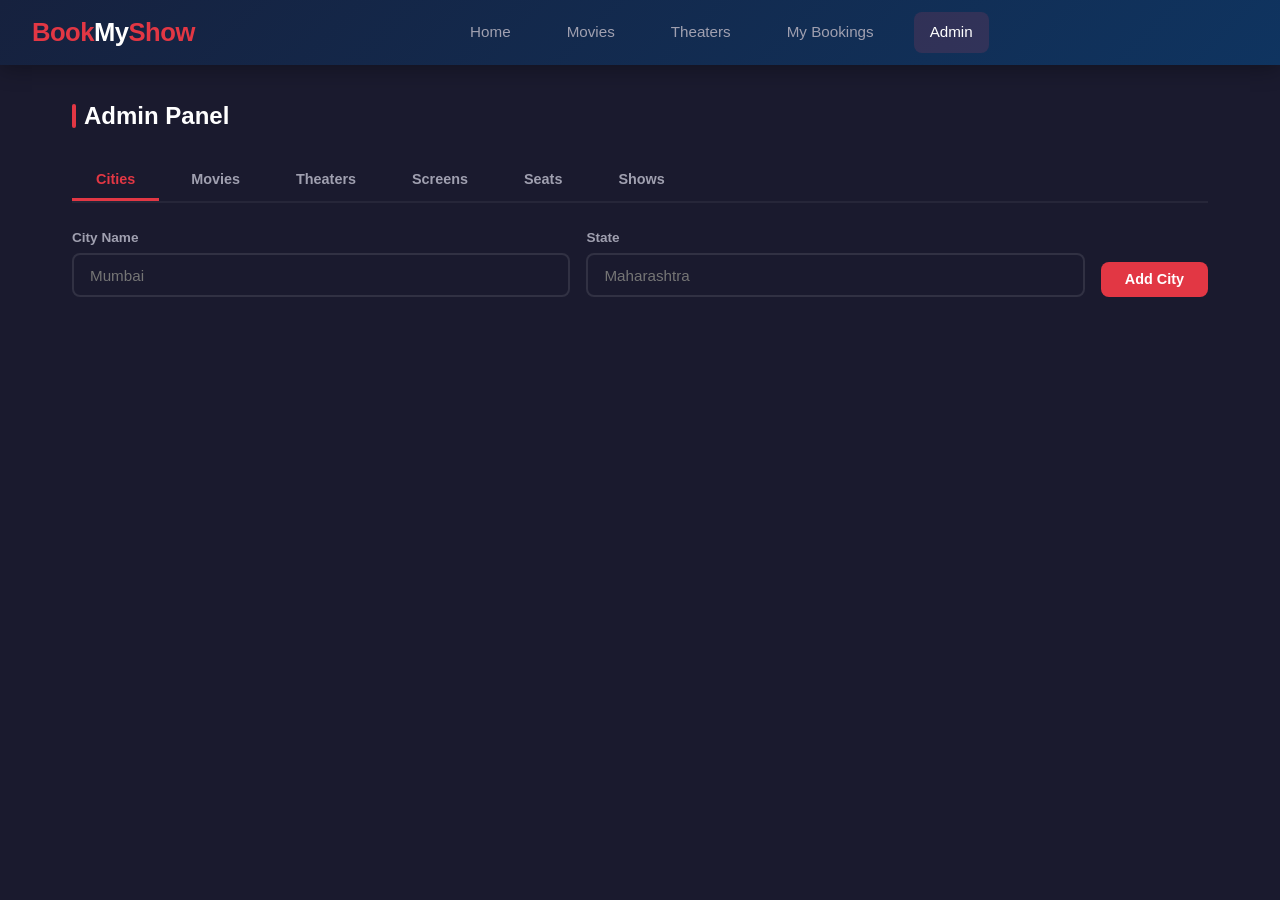
==== UI/pages/admin.html @ 98ce7c03 "Initial commit for BookMyShow backend" ====
<!DOCTYPE html>
<html lang="en">
<head>
    <meta charset="UTF-8">
    <meta name="viewport" content="width=device-width, initial-scale=1.0">
    <title>Admin - BookMyShow</title>
    <link rel="stylesheet" href="../css/style.css">
</head>
<body>

    <nav class="navbar">
        <a href="../index.html" class="logo">Book<span>My</span>Show</a>
        <div class="nav-links">
            <a href="../index.html">Home</a>
            <a href="movies.html">Movies</a>
            <a href="theaters.html">Theaters</a>
            <a href="bookings.html">My Bookings</a>
            <a href="admin.html" class="active">Admin</a>
        </div>
        <div class="nav-user" id="nav-user"></div>
    </nav>

    <div class="container">
        <h2 class="section-title">Admin Panel</h2>

        <!-- TABS -->
        <div class="tabs">
            <button class="tab active" onclick="switchTab('cities', this)">Cities</button>
            <button class="tab" onclick="switchTab('movies', this)">Movies</button>
            <button class="tab" onclick="switchTab('theaters', this)">Theaters</button>
            <button class="tab" onclick="switchTab('screens', this)">Screens</button>
            <button class="tab" onclick="switchTab('seats', this)">Seats</button>
            <button class="tab" onclick="switchTab('shows', this)">Shows</button>
        </div>

        <!-- ===== CITIES TAB ===== -->
        <div id="tab-cities" class="tab-content">
            <div style="display:flex; gap:1rem; margin-bottom:1.5rem; flex-wrap:wrap; align-items:flex-end;">
                <div class="form-group" style="flex:1;min-width:150px;margin:0;">
                    <label>City Name</label>
                    <input type="text" id="city-name" placeholder="Mumbai">
                </div>
                <div class="form-group" style="flex:1;min-width:150px;margin:0;">
                    <label>State</label>
                    <input type="text" id="city-state" placeholder="Maharashtra">
                </div>
                <button class="btn btn-primary" onclick="addCity()">Add City</button>
            </div>
            <div id="cities-table"></div>
        </div>

        <!-- ===== MOVIES TAB ===== -->
        <div id="tab-movies" class="tab-content" style="display:none;">
            <div style="display:flex; gap:1rem; margin-bottom:1.5rem; flex-wrap:wrap; align-items:flex-end;">
                <div class="form-group" style="flex:1;min-width:150px;margin:0;">
                    <label>Title</label>
                    <input type="text" id="movie-title" placeholder="Movie title">
                </div>
                <div class="form-group" style="flex:1;min-width:150px;margin:0;">
                    <label>Genre</label>
                    <input type="text" id="movie-genre" placeholder="Action">
                </div>
                <div class="form-group" style="flex:1;min-width:100px;margin:0;">
                    <label>Language</label>
                    <input type="text" id="movie-language" placeholder="Hindi">
                </div>
                <div class="form-group" style="flex:1;min-width:80px;margin:0;">
                    <label>Duration (min)</label>
                    <input type="number" id="movie-duration" placeholder="150">
                </div>
                <div class="form-group" style="flex:1;min-width:80px;margin:0;">
                    <label>Rating</label>
                    <input type="number" step="0.1" id="movie-rating" placeholder="8.5">
                </div>
                <div class="form-group" style="flex:1;min-width:120px;margin:0;">
                    <label>Release Date</label>
                    <input type="date" id="movie-release">
                </div>
            </div>
            <div class="form-group" style="margin-bottom:1rem;">
                <label>Description</label>
                <input type="text" id="movie-desc" placeholder="Short description">
            </div>
            <button class="btn btn-primary" onclick="addMovie()" style="margin-bottom:1.5rem;">Add Movie</button>
            <div id="movies-table"></div>
        </div>

        <!-- ===== THEATERS TAB ===== -->
        <div id="tab-theaters" class="tab-content" style="display:none;">
            <div style="display:flex; gap:1rem; margin-bottom:1.5rem; flex-wrap:wrap; align-items:flex-end;">
                <div class="form-group" style="flex:1;min-width:150px;margin:0;">
                    <label>Theater Name</label>
                    <input type="text" id="theater-name" placeholder="PVR Cinemas">
                </div>
                <div class="form-group" style="flex:1;min-width:150px;margin:0;">
                    <label>Address</label>
                    <input type="text" id="theater-address" placeholder="Mall Road">
                </div>
                <div class="form-group" style="flex:1;min-width:120px;margin:0;">
                    <label>City</label>
                    <select id="theater-city"></select>
                </div>
                <button class="btn btn-primary" onclick="addTheater()">Add Theater</button>
            </div>
            <div id="theaters-table"></div>
        </div>

        <!-- ===== SCREENS TAB ===== -->
        <div id="tab-screens" class="tab-content" style="display:none;">
            <div style="display:flex; gap:1rem; margin-bottom:1.5rem; flex-wrap:wrap; align-items:flex-end;">
                <div class="form-group" style="flex:1;min-width:150px;margin:0;">
                    <label>Screen Name</label>
                    <input type="text" id="screen-name" placeholder="Screen 1">
                </div>
                <div class="form-group" style="flex:1;min-width:100px;margin:0;">
                    <label>Total Seats</label>
                    <input type="number" id="screen-seats" placeholder="100">
                </div>
                <div class="form-group" style="flex:1;min-width:150px;margin:0;">
                    <label>Theater</label>
                    <select id="screen-theater"></select>
                </div>
                <button class="btn btn-primary" onclick="addScreen()">Add Screen</button>
            </div>
            <div id="screens-table"></div>
        </div>

        <!-- ===== SEATS TAB ===== -->
        <div id="tab-seats" class="tab-content" style="display:none;">
            <div style="display:flex; gap:1rem; margin-bottom:1rem; flex-wrap:wrap; align-items:flex-end;">
                <div class="form-group" style="flex:1;min-width:120px;margin:0;">
                    <label>Screen</label>
                    <select id="seat-screen" onchange="loadSeatsForScreen()"></select>
                </div>
                <div class="form-group" style="flex:1;min-width:80px;margin:0;">
                    <label>Row (e.g. A)</label>
                    <input type="text" id="seat-row" placeholder="A" maxlength="2">
                </div>
                <div class="form-group" style="flex:1;min-width:60px;margin:0;">
                    <label>From Col</label>
                    <input type="number" id="seat-col-from" placeholder="1" min="1">
                </div>
                <div class="form-group" style="flex:1;min-width:60px;margin:0;">
                    <label>To Col</label>
                    <input type="number" id="seat-col-to" placeholder="10" min="1">
                </div>
                <div class="form-group" style="flex:1;min-width:100px;margin:0;">
                    <label>Type</label>
                    <select id="seat-type">
                        <option value="REGULAR">REGULAR</option>
                        <option value="PREMIUM">PREMIUM</option>
                        <option value="VIP">VIP</option>
                    </select>
                </div>
                <button class="btn btn-primary" onclick="addSeats()">Add Seats</button>
            </div>
            <p style="color:var(--text-muted);font-size:0.8rem;margin-bottom:1rem;">💡 This will create seats from col "From" to col "To" for the given row (e.g. A1, A2...A10)</p>
            <div id="seats-table"></div>
        </div>

        <!-- ===== SHOWS TAB ===== -->
        <div id="tab-shows" class="tab-content" style="display:none;">
            <div style="display:flex; gap:1rem; margin-bottom:1.5rem; flex-wrap:wrap; align-items:flex-end;">
                <div class="form-group" style="flex:1;min-width:150px;margin:0;">
                    <label>Movie</label>
                    <select id="show-movie"></select>
                </div>
                <div class="form-group" style="flex:1;min-width:150px;margin:0;">
                    <label>Screen</label>
                    <select id="show-screen"></select>
                </div>
                <div class="form-group" style="flex:1;min-width:120px;margin:0;">
                    <label>Date</label>
                    <input type="date" id="show-date">
                </div>
                <div class="form-group" style="flex:1;min-width:100px;margin:0;">
                    <label>Start Time</label>
                    <input type="time" id="show-start">
                </div>
                <div class="form-group" style="flex:1;min-width:100px;margin:0;">
                    <label>End Time</label>
                    <input type="time" id="show-end">
                </div>
                <div class="form-group" style="flex:1;min-width:80px;margin:0;">
                    <label>Ticket Price (₹)</label>
                    <input type="number" id="show-price" placeholder="250">
                </div>
                <button class="btn btn-primary" onclick="addShow()">Add Show</button>
            </div>
            <div id="shows-table"></div>
        </div>
    </div>

    <script src="../js/api.js"></script>
    <script src="../js/utils.js"></script>
    <script>
        // ===== TAB SWITCHING =====
        function switchTab(tab, el) {
            document.querySelectorAll('.tab-content').forEach(t => t.style.display = 'none');
            document.querySelectorAll('.tab').forEach(t => t.classList.remove('active'));
            document.getElementById('tab-' + tab).style.display = 'block';
            el.classList.add('active');
        }

        // ===== CITIES =====
        async function loadCities() {
            try {
                const cities = await CityAPI.getAll();
                // table
                let html = '<table class="data-table"><thead><tr><th>ID</th><th>Name</th><th>State</th></tr></thead><tbody>';
                cities.forEach(c => html += `<tr><td>${c.id}</td><td>${c.name}</td><td>${c.state || ''}</td></tr>`);
                html += '</tbody></table>';
                document.getElementById('cities-table').innerHTML = cities.length ? html : '<div class="empty-state"><p>No cities added yet</p></div>';

                // dropdowns
                const theaterCity = document.getElementById('theater-city');
                if (theaterCity) {
                    theaterCity.innerHTML = '<option value="">Select City</option>' + cities.map(c => `<option value="${c.id}">${c.name}</option>`).join('');
                }
            } catch (e) { console.log('Error loading cities'); }
        }

        async function addCity() {
            const name = document.getElementById('city-name').value.trim();
            const state = document.getElementById('city-state').value.trim();
            if (!name) { showToast('Please enter city name', 'error'); return; }
            try {
                await CityAPI.add({ name, state });
                showToast('City added!', 'success');
                document.getElementById('city-name').value = '';
                document.getElementById('city-state').value = '';
                loadCities();
            } catch (e) { showToast(e.message, 'error'); }
        }

        // ===== MOVIES =====
        async function loadMovies() {
            try {
                const movies = await MovieAPI.getAll();
                let html = '<table class="data-table"><thead><tr><th>ID</th><th>Title</th><th>Genre</th><th>Language</th><th>Duration</th><th>Rating</th><th>Actions</th></tr></thead><tbody>';
                movies.forEach(m => html += `<tr>
                    <td>${m.id}</td><td>${m.title}</td><td>${m.genre || ''}</td>
                    <td>${m.language || ''}</td><td>${m.durationMinutes || ''} min</td>
                    <td>${m.rating || ''}</td>
                    <td><button class="btn btn-sm btn-danger" onclick="deleteMovie(${m.id})">Delete</button></td>
                </tr>`);
                html += '</tbody></table>';
                document.getElementById('movies-table').innerHTML = movies.length ? html : '<div class="empty-state"><p>No movies added yet</p></div>';

                // dropdown for shows
                const showMovie = document.getElementById('show-movie');
                if (showMovie) {
                    showMovie.innerHTML = '<option value="">Select Movie</option>' + movies.map(m => `<option value="${m.id}">${m.title}</option>`).join('');
                }
            } catch (e) { console.log('Error loading movies'); }
        }

        async function addMovie() {
            const data = {
                title: document.getElementById('movie-title').value.trim(),
                genre: document.getElementById('movie-genre').value.trim(),
                language: document.getElementById('movie-language').value.trim(),
                durationMinutes: parseInt(document.getElementById('movie-duration').value) || null,
                rating: parseFloat(document.getElementById('movie-rating').value) || null,
                releaseDate: document.getElementById('movie-release').value || null,
                description: document.getElementById('movie-desc').value.trim()
            };
            if (!data.title) { showToast('Please enter movie title', 'error'); return; }
            try {
                await MovieAPI.add(data);
                showToast('Movie added!', 'success');
                ['movie-title','movie-genre','movie-language','movie-duration','movie-rating','movie-release','movie-desc']
                    .forEach(id => document.getElementById(id).value = '');
                loadMovies();
            } catch (e) { showToast(e.message, 'error'); }
        }

        async function deleteMovie(id) {
            if (!confirm('Delete this movie?')) return;
            try {
                await MovieAPI.delete(id);
                showToast('Movie deleted', 'success');
                loadMovies();
            } catch (e) { showToast(e.message, 'error'); }
        }

        // ===== THEATERS =====
        async function loadTheaters() {
            try {
                const theaters = await TheaterAPI.getAll();
                let html = '<table class="data-table"><thead><tr><th>ID</th><th>Name</th><th>Address</th><th>City</th></tr></thead><tbody>';
                theaters.forEach(t => html += `<tr><td>${t.id}</td><td>${t.name}</td><td>${t.address || ''}</td><td>${t.city?.name || ''}</td></tr>`);
                html += '</tbody></table>';
                document.getElementById('theaters-table').innerHTML = theaters.length ? html : '<div class="empty-state"><p>No theaters added yet</p></div>';

                // dropdown for screens
                const screenTheater = document.getElementById('screen-theater');
                if (screenTheater) {
                    screenTheater.innerHTML = '<option value="">Select Theater</option>' + theaters.map(t => `<option value="${t.id}">${t.name} (${t.city?.name || ''})</option>`).join('');
                }
            } catch (e) { console.log('Error loading theaters'); }
        }

        async function addTheater() {
            const data = {
                name: document.getElementById('theater-name').value.trim(),
                address: document.getElementById('theater-address').value.trim(),
                cityId: parseInt(document.getElementById('theater-city').value)
            };
            if (!data.name || !data.cityId) { showToast('Fill theater name and city', 'error'); return; }
            try {
                await TheaterAPI.add(data);
                showToast('Theater added!', 'success');
                document.getElementById('theater-name').value = '';
                document.getElementById('theater-address').value = '';
                loadTheaters();
            } catch (e) { showToast(e.message, 'error'); }
        }

        // ===== SCREENS =====
        async function loadScreens() {
            try {
                const screens = await ScreenAPI.getAll();
                let html = '<table class="data-table"><thead><tr><th>ID</th><th>Name</th><th>Seats</th><th>Theater</th></tr></thead><tbody>';
                screens.forEach(s => html += `<tr><td>${s.id}</td><td>${s.name}</td><td>${s.totalSeats || ''}</td><td>${s.theater?.name || ''}</td></tr>`);
                html += '</tbody></table>';
                document.getElementById('screens-table').innerHTML = screens.length ? html : '<div class="empty-state"><p>No screens added yet</p></div>';

                // dropdowns
                const opts = '<option value="">Select Screen</option>' + screens.map(s => `<option value="${s.id}">${s.name} — ${s.theater?.name || ''}</option>`).join('');
                ['seat-screen', 'show-screen'].forEach(id => {
                    const el = document.getElementById(id);
                    if (el) el.innerHTML = opts;
                });
            } catch (e) { console.log('Error loading screens'); }
        }

        async function addScreen() {
            const data = {
                name: document.getElementById('screen-name').value.trim(),
                totalSeats: parseInt(document.getElementById('screen-seats').value) || null,
                theaterId: parseInt(document.getElementById('screen-theater').value)
            };
            if (!data.name || !data.theaterId) { showToast('Fill screen name and theater', 'error'); return; }
            try {
                await ScreenAPI.add(data);
                showToast('Screen added!', 'success');
                document.getElementById('screen-name').value = '';
                document.getElementById('screen-seats').value = '';
                loadScreens();
            } catch (e) { showToast(e.message, 'error'); }
        }

        // ===== SEATS =====
        async function loadSeatsForScreen() {
            const screenId = document.getElementById('seat-screen').value;
            if (!screenId) { document.getElementById('seats-table').innerHTML = ''; return; }
            try {
                const seats = await SeatAPI.getByScreen(screenId);
                let html = '<table class="data-table"><thead><tr><th>ID</th><th>Seat #</th><th>Row</th><th>Col</th><th>Type</th></tr></thead><tbody>';
                seats.forEach(s => html += `<tr><td>${s.id}</td><td>${s.seatNumber}</td><td>${s.row || ''}</td><td>${s.col || ''}</td><td>${s.seatType || ''}</td></tr>`);
                html += '</tbody></table>';
                document.getElementById('seats-table').innerHTML = seats.length ? html : '<div class="empty-state"><p>No seats for this screen</p></div>';
            } catch (e) { document.getElementById('seats-table').innerHTML = ''; }
        }

        async function addSeats() {
            const screenId = parseInt(document.getElementById('seat-screen').value);
            const row = document.getElementById('seat-row').value.trim().toUpperCase();
            const from = parseInt(document.getElementById('seat-col-from').value);
            const to = parseInt(document.getElementById('seat-col-to').value);
            const seatType = document.getElementById('seat-type').value;

            if (!screenId || !row || !from || !to) { showToast('Fill all seat fields', 'error'); return; }
            if (from > to) { showToast('From col must be <= To col', 'error'); return; }

            try {
                for (let col = from; col <= to; col++) {
                    await SeatAPI.add({
                        seatNumber: row + col,
                        row: row,
                        col: col,
                        seatType: seatType,
                        screenId: screenId
                    });
                }
                showToast(`Added seats ${row}${from} to ${row}${to}!`, 'success');
                loadSeatsForScreen();
            } catch (e) { showToast(e.message, 'error'); }
        }

        // ===== SHOWS =====
        async function loadShows() {
            try {
                const shows = await ShowAPI.getAll();
                let html = '<table class="data-table"><thead><tr><th>ID</th><th>Movie</th><th>Screen</th><th>Date</th><th>Time</th><th>Price</th></tr></thead><tbody>';
                shows.forEach(s => html += `<tr><td>${s.id}</td><td>${s.movie?.title || ''}</td><td>${s.screen?.name || ''} (${s.screen?.theater?.name || ''})</td><td>${s.showDate}</td><td>${s.startTime}-${s.endTime || ''}</td><td>₹${s.ticketPrice || 0}</td></tr>`);
                html += '</tbody></table>';
                document.getElementById('shows-table').innerHTML = shows.length ? html : '<div class="empty-state"><p>No shows added yet</p></div>';
            } catch (e) { console.log('Error loading shows'); }
        }

        async function addShow() {
            const data = {
                movieId: parseInt(document.getElementById('show-movie').value),
                screenId: parseInt(document.getElementById('show-screen').value),
                showDate: document.getElementById('show-date').value,
                startTime: document.getElementById('show-start').value,
                endTime: document.getElementById('show-end').value || null,
                ticketPrice: parseFloat(document.getElementById('show-price').value) || 0
            };
            if (!data.movieId || !data.screenId || !data.showDate || !data.startTime) {
                showToast('Fill movie, screen, date and start time', 'error'); return;
            }
            try {
                await ShowAPI.add(data);
                showToast('Show added!', 'success');
                ['show-date','show-start','show-end','show-price'].forEach(id => document.getElementById(id).value = '');
                loadShows();
            } catch (e) { showToast(e.message, 'error'); }
        }

        // ===== INIT =====
        async function init() {
            await Promise.all([loadCities(), loadMovies(), loadTheaters(), loadScreens(), loadShows()]);
        }
        init();
    </script>
</body>
</html>
---- UI/css/style.css ----
/* ===== RESET & BASE ===== */
*, *::before, *::after { margin: 0; padding: 0; box-sizing: border-box; }

:root {
    --primary: #e23744;
    --primary-dark: #c1293a;
    --bg-dark: #1a1a2e;
    --bg-card: #16213e;
    --bg-light: #0f3460;
    --text: #eaeaea;
    --text-muted: #a0a0b0;
    --accent: #e94560;
    --success: #2ecc71;
    --warning: #f39c12;
    --white: #ffffff;
    --shadow: 0 4px 20px rgba(0,0,0,0.3);
    --radius: 12px;
    --transition: all 0.3s ease;
}

body {
    font-family: 'Segoe UI', Tahoma, Geneva, Verdana, sans-serif;
    background: var(--bg-dark);
    color: var(--text);
    min-height: 100vh;
    line-height: 1.6;
}

a { text-decoration: none; color: inherit; }
ul { list-style: none; }
img { max-width: 100%; display: block; }

/* ===== NAVBAR ===== */
.navbar {
    background: linear-gradient(135deg, var(--bg-card), var(--bg-light));
    padding: 0 2rem;
    display: flex;
    align-items: center;
    justify-content: space-between;
    height: 65px;
    position: sticky;
    top: 0;
    z-index: 1000;
    box-shadow: var(--shadow);
}

.navbar .logo {
    font-size: 1.6rem;
    font-weight: 800;
    color: var(--primary);
    letter-spacing: -0.5px;
}

.navbar .logo span {
    color: var(--white);
}

.nav-links {
    display: flex;
    gap: 1.5rem;
    align-items: center;
}

.nav-links a {
    color: var(--text-muted);
    font-weight: 500;
    padding: 0.5rem 1rem;
    border-radius: 8px;
    transition: var(--transition);
    font-size: 0.95rem;
}

.nav-links a:hover, .nav-links a.active {
    color: var(--white);
    background: rgba(233, 69, 96, 0.15);
}

.nav-user {
    display: flex;
    align-items: center;
    gap: 0.75rem;
}

.btn {
    padding: 0.6rem 1.5rem;
    border: none;
    border-radius: 8px;
    font-size: 0.9rem;
    font-weight: 600;
    cursor: pointer;
    transition: var(--transition);
    display: inline-flex;
    align-items: center;
    gap: 0.4rem;
}

.btn-primary {
    background: var(--primary);
    color: var(--white);
}

.btn-primary:hover {
    background: var(--primary-dark);
    transform: translateY(-1px);
}

.btn-outline {
    background: transparent;
    color: var(--primary);
    border: 2px solid var(--primary);
}

.btn-outline:hover {
    background: var(--primary);
    color: var(--white);
}

.btn-success {
    background: var(--success);
    color: var(--white);
}

.btn-success:hover {
    background: #27ae60;
}

.btn-danger {
    background: var(--accent);
    color: var(--white);
}

.btn-danger:hover {
    background: #d63851;
}

.btn-sm {
    padding: 0.4rem 1rem;
    font-size: 0.8rem;
}

.btn-block {
    width: 100%;
    justify-content: center;
}

/* ===== HERO ===== */
.hero {
    background: linear-gradient(135deg, var(--bg-dark) 0%, var(--bg-light) 50%, var(--bg-dark) 100%);
    padding: 4rem 2rem;
    text-align: center;
}

.hero h1 {
    font-size: 2.8rem;
    font-weight: 800;
    margin-bottom: 0.5rem;
}

.hero h1 span {
    color: var(--primary);
}

.hero p {
    color: var(--text-muted);
    font-size: 1.1rem;
    max-width: 600px;
    margin: 0 auto 2rem;
}

.search-bar {
    max-width: 500px;
    margin: 0 auto;
    display: flex;
    gap: 0.5rem;
}

.search-bar input {
    flex: 1;
    padding: 0.8rem 1.2rem;
    border-radius: 8px;
    border: 2px solid var(--bg-light);
    background: var(--bg-card);
    color: var(--text);
    font-size: 1rem;
    outline: none;
    transition: var(--transition);
}

.search-bar input:focus {
    border-color: var(--primary);
}

/* ===== CONTAINER ===== */
.container {
    max-width: 1200px;
    margin: 0 auto;
    padding: 2rem;
}

.section-title {
    font-size: 1.5rem;
    font-weight: 700;
    margin-bottom: 1.5rem;
    color: var(--white);
    display: flex;
    align-items: center;
    gap: 0.5rem;
}

.section-title::before {
    content: '';
    width: 4px;
    height: 24px;
    background: var(--primary);
    border-radius: 2px;
}

/* ===== GRID ===== */
.grid {
    display: grid;
    gap: 1.5rem;
}

.grid-2 { grid-template-columns: repeat(auto-fill, minmax(300px, 1fr)); }
.grid-3 { grid-template-columns: repeat(auto-fill, minmax(280px, 1fr)); }
.grid-4 { grid-template-columns: repeat(auto-fill, minmax(220px, 1fr)); }

/* ===== CARD ===== */
.card {
    background: var(--bg-card);
    border-radius: var(--radius);
    overflow: hidden;
    box-shadow: var(--shadow);
    transition: var(--transition);
    border: 1px solid rgba(255,255,255,0.05);
}

.card:hover {
    transform: translateY(-4px);
    border-color: rgba(233, 69, 96, 0.3);
}

.card-img {
    width: 100%;
    height: 320px;
    object-fit: cover;
    background: var(--bg-light);
}

.card-body {
    padding: 1.2rem;
}

.card-body h3 {
    font-size: 1.1rem;
    font-weight: 700;
    margin-bottom: 0.3rem;
    color: var(--white);
}

.card-body p {
    font-size: 0.85rem;
    color: var(--text-muted);
    margin-bottom: 0.3rem;
}

.card-footer {
    padding: 0.8rem 1.2rem;
    border-top: 1px solid rgba(255,255,255,0.05);
    display: flex;
    justify-content: space-between;
    align-items: center;
}

/* ===== BADGE ===== */
.badge {
    display: inline-block;
    padding: 0.2rem 0.7rem;
    border-radius: 20px;
    font-size: 0.75rem;
    font-weight: 600;
}

.badge-genre {
    background: rgba(233, 69, 96, 0.2);
    color: var(--accent);
}

.badge-lang {
    background: rgba(46, 204, 113, 0.2);
    color: var(--success);
}

.badge-rating {
    background: rgba(243, 156, 18, 0.2);
    color: var(--warning);
}

/* ===== MODAL ===== */
.modal-overlay {
    display: none;
    position: fixed;
    inset: 0;
    background: rgba(0,0,0,0.7);
    z-index: 2000;
    justify-content: center;
    align-items: center;
    backdrop-filter: blur(4px);
}

.modal-overlay.active {
    display: flex;
}

.modal {
    background: var(--bg-card);
    border-radius: var(--radius);
    padding: 2rem;
    width: 90%;
    max-width: 500px;
    max-height: 85vh;
    overflow-y: auto;
    box-shadow: var(--shadow);
    position: relative;
}

.modal h2 {
    font-size: 1.4rem;
    margin-bottom: 1.5rem;
    color: var(--white);
}

.modal-close {
    position: absolute;
    top: 1rem;
    right: 1rem;
    background: none;
    border: none;
    color: var(--text-muted);
    font-size: 1.5rem;
    cursor: pointer;
    transition: var(--transition);
}

.modal-close:hover { color: var(--primary); }

/* ===== FORM ===== */
.form-group {
    margin-bottom: 1rem;
}

.form-group label {
    display: block;
    font-size: 0.85rem;
    font-weight: 600;
    color: var(--text-muted);
    margin-bottom: 0.3rem;
}

.form-group input,
.form-group select,
.form-group textarea {
    width: 100%;
    padding: 0.7rem 1rem;
    border-radius: 8px;
    border: 2px solid rgba(255,255,255,0.1);
    background: var(--bg-dark);
    color: var(--text);
    font-size: 0.95rem;
    outline: none;
    transition: var(--transition);
}

.form-group input:focus,
.form-group select:focus {
    border-color: var(--primary);
}

/* ===== SEAT MAP ===== */
.seat-map {
    display: flex;
    flex-direction: column;
    align-items: center;
    gap: 0.5rem;
    margin: 1.5rem 0;
}

.seat-row {
    display: flex;
    gap: 0.5rem;
    align-items: center;
}

.seat-row-label {
    width: 24px;
    font-size: 0.8rem;
    font-weight: 700;
    color: var(--text-muted);
    text-align: center;
}

.seat {
    width: 36px;
    height: 36px;
    border-radius: 6px 6px 10px 10px;
    display: flex;
    align-items: center;
    justify-content: center;
    font-size: 0.65rem;
    font-weight: 700;
    cursor: pointer;
    transition: var(--transition);
    border: 2px solid transparent;
}

.seat.available {
    background: var(--bg-light);
    color: var(--text-muted);
    border-color: rgba(255,255,255,0.15);
}

.seat.available:hover {
    background: rgba(233, 69, 96, 0.3);
    border-color: var(--primary);
}

.seat.selected {
    background: var(--primary);
    color: var(--white);
    border-color: var(--primary);
}

.seat.booked {
    background: rgba(255,255,255,0.05);
    color: rgba(255,255,255,0.2);
    cursor: not-allowed;
    border-color: rgba(255,255,255,0.05);
}

.seat.vip { border-bottom: 3px solid var(--warning); }
.seat.premium { border-bottom: 3px solid var(--success); }

.screen-indicator {
    width: 60%;
    max-width: 300px;
    height: 6px;
    background: linear-gradient(to right, transparent, var(--text-muted), transparent);
    border-radius: 50%;
    margin-bottom: 1rem;
}

.screen-label {
    font-size: 0.75rem;
    color: var(--text-muted);
    letter-spacing: 3px;
    text-transform: uppercase;
    margin-bottom: 0.3rem;
}

.seat-legend {
    display: flex;
    gap: 1.5rem;
    justify-content: center;
    margin-top: 1rem;
    flex-wrap: wrap;
}

.seat-legend-item {
    display: flex;
    align-items: center;
    gap: 0.4rem;
    font-size: 0.8rem;
    color: var(--text-muted);
}

.seat-legend-box {
    width: 18px;
    height: 18px;
    border-radius: 4px;
}

/* ===== TABLE ===== */
.data-table {
    width: 100%;
    border-collapse: collapse;
    margin-top: 1rem;
}

.data-table th, .data-table td {
    padding: 0.8rem 1rem;
    text-align: left;
    border-bottom: 1px solid rgba(255,255,255,0.05);
    font-size: 0.9rem;
}

.data-table th {
    background: var(--bg-light);
    color: var(--text-muted);
    font-weight: 600;
    text-transform: uppercase;
    font-size: 0.8rem;
    letter-spacing: 0.5px;
}

.data-table tr:hover {
    background: rgba(255,255,255,0.02);
}

/* ===== SHOW LIST ===== */
.show-card {
    background: var(--bg-card);
    border-radius: var(--radius);
    padding: 1.2rem;
    display: flex;
    justify-content: space-between;
    align-items: center;
    border: 1px solid rgba(255,255,255,0.05);
    transition: var(--transition);
}

.show-card:hover {
    border-color: rgba(233, 69, 96, 0.3);
}

.show-info h4 {
    color: var(--white);
    margin-bottom: 0.2rem;
}

.show-info p {
    color: var(--text-muted);
    font-size: 0.85rem;
}

.show-meta {
    text-align: right;
}

.show-meta .price {
    font-size: 1.2rem;
    font-weight: 700;
    color: var(--success);
}

/* ===== BOOKING SUMMARY ===== */
.booking-summary {
    background: var(--bg-card);
    border-radius: var(--radius);
    padding: 1.5rem;
    border: 1px solid rgba(255,255,255,0.05);
}

.booking-summary h3 {
    margin-bottom: 1rem;
    color: var(--white);
}

.summary-row {
    display: flex;
    justify-content: space-between;
    padding: 0.5rem 0;
    font-size: 0.9rem;
    border-bottom: 1px solid rgba(255,255,255,0.05);
}

.summary-row:last-child {
    border-bottom: none;
    font-weight: 700;
    font-size: 1.1rem;
    color: var(--success);
    padding-top: 0.8rem;
}

/* ===== TABS ===== */
.tabs {
    display: flex;
    gap: 0.5rem;
    margin-bottom: 1.5rem;
    border-bottom: 2px solid rgba(255,255,255,0.05);
    padding-bottom: 0;
}

.tab {
    padding: 0.7rem 1.5rem;
    font-size: 0.9rem;
    font-weight: 600;
    color: var(--text-muted);
    cursor: pointer;
    border-bottom: 3px solid transparent;
    transition: var(--transition);
    background: none;
    border-top: none;
    border-left: none;
    border-right: none;
}

.tab:hover { color: var(--white); }

.tab.active {
    color: var(--primary);
    border-bottom-color: var(--primary);
}

/* ===== CITY SELECTOR ===== */
.city-bar {
    background: var(--bg-card);
    padding: 0.8rem 2rem;
    display: flex;
    align-items: center;
    gap: 1rem;
    border-bottom: 1px solid rgba(255,255,255,0.05);
    overflow-x: auto;
}

.city-chip {
    padding: 0.4rem 1rem;
    border-radius: 20px;
    font-size: 0.85rem;
    font-weight: 500;
    cursor: pointer;
    background: var(--bg-dark);
    color: var(--text-muted);
    white-space: nowrap;
    transition: var(--transition);
    border: none;
}

.city-chip:hover, .city-chip.active {
    background: var(--primary);
    color: var(--white);
}

/* ===== TOAST ===== */
.toast-container {
    position: fixed;
    top: 80px;
    right: 20px;
    z-index: 3000;
    display: flex;
    flex-direction: column;
    gap: 0.5rem;
}

.toast {
    padding: 0.8rem 1.5rem;
    border-radius: 8px;
    font-size: 0.9rem;
    font-weight: 500;
    color: var(--white);
    box-shadow: var(--shadow);
    animation: slideIn 0.3s ease, fadeOut 0.3s ease 2.7s;
    min-width: 250px;
}

.toast-success { background: var(--success); }
.toast-error { background: var(--accent); }
.toast-info { background: var(--bg-light); }

@keyframes slideIn {
    from { transform: translateX(100%); opacity: 0; }
    to { transform: translateX(0); opacity: 1; }
}

@keyframes fadeOut {
    to { opacity: 0; transform: translateX(100%); }
}

/* ===== LOADING ===== */
.spinner {
    display: inline-block;
    width: 30px;
    height: 30px;
    border: 3px solid rgba(255,255,255,0.1);
    border-top-color: var(--primary);
    border-radius: 50%;
    animation: spin 0.8s linear infinite;
}

@keyframes spin {
    to { transform: rotate(360deg); }
}

.loading-center {
    display: flex;
    justify-content: center;
    padding: 3rem;
}

/* ===== EMPTY STATE ===== */
.empty-state {
    text-align: center;
    padding: 3rem;
    color: var(--text-muted);
}

.empty-state .icon {
    font-size: 3rem;
    margin-bottom: 1rem;
}

/* ===== RESPONSIVE ===== */
@media (max-width: 768px) {
    .navbar { padding: 0 1rem; }
    .nav-links { gap: 0.5rem; }
    .nav-links a { padding: 0.4rem 0.6rem; font-size: 0.8rem; }
    .hero h1 { font-size: 1.8rem; }
    .container { padding: 1rem; }
    .grid-3, .grid-4 { grid-template-columns: 1fr 1fr; }
    .show-card { flex-direction: column; gap: 1rem; text-align: center; }
    .show-meta { text-align: center; }
}

@media (max-width: 480px) {
    .grid-3, .grid-4 { grid-template-columns: 1fr; }
}
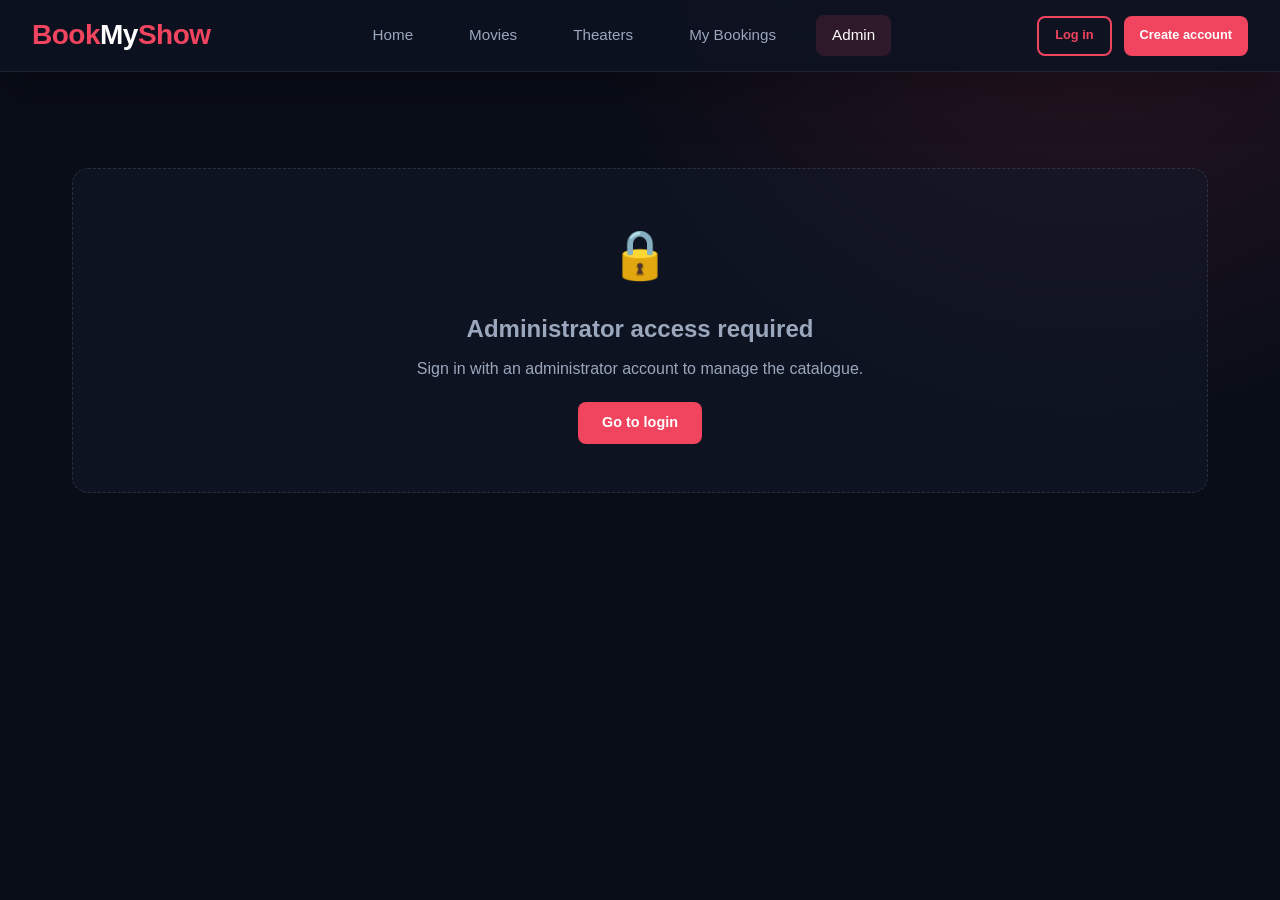
==== commit e86fba8a: "Complete BookMyShow UI and backend integration Align the static UI with the secured API, repair deve" ====
--- a/UI/pages/admin.html
+++ b/UI/pages/admin.html
@@ -113,8 +113,12 @@
                     <input type="text" id="screen-name" placeholder="Screen 1">
                 </div>
                 <div class="form-group" style="flex:1;min-width:100px;margin:0;">
-                    <label>Total Seats</label>
-                    <input type="number" id="screen-seats" placeholder="100">
+                    <label>Rows</label>
+                    <input type="number" id="screen-rows" placeholder="5" min="1" max="26">
+                </div>
+                <div class="form-group" style="flex:1;min-width:100px;margin:0;">
+                    <label>Seats / Row</label>
+                    <input type="number" id="screen-seats-per-row" placeholder="10" min="1" max="50">
                 </div>
                 <div class="form-group" style="flex:1;min-width:150px;margin:0;">
                     <label>Theater</label>
@@ -194,6 +198,18 @@
     <script src="../js/api.js"></script>
     <script src="../js/utils.js"></script>
     <script>
+        const adminUser = getLoggedInUser();
+        if (!adminUser || adminUser.role !== 'ADMIN') {
+            document.querySelector('.container').innerHTML = `
+                <div class="empty-state" style="margin-top:4rem;">
+                    <div class="icon">🔒</div>
+                    <h2>Administrator access required</h2>
+                    <p style="margin: .5rem 0 1.25rem;">Sign in with an administrator account to manage the catalogue.</p>
+                    <a class="btn btn-primary" href="login.html">Go to login</a>
+                </div>`;
+            throw new Error('Admin access required');
+        }
+
         // ===== TAB SWITCHING =====
         function switchTab(tab, el) {
             document.querySelectorAll('.tab-content').forEach(t => t.style.display = 'none');
@@ -289,14 +305,14 @@
             try {
                 const theaters = await TheaterAPI.getAll();
                 let html = '<table class="data-table"><thead><tr><th>ID</th><th>Name</th><th>Address</th><th>City</th></tr></thead><tbody>';
-                theaters.forEach(t => html += `<tr><td>${t.id}</td><td>${t.name}</td><td>${t.address || ''}</td><td>${t.city?.name || ''}</td></tr>`);
+                theaters.forEach(t => html += `<tr><td>${t.id}</td><td>${t.name}</td><td>${t.address || ''}</td><td>${t.cityName || ''}</td></tr>`);
                 html += '</tbody></table>';
                 document.getElementById('theaters-table').innerHTML = theaters.length ? html : '<div class="empty-state"><p>No theaters added yet</p></div>';
 
                 // dropdown for screens
                 const screenTheater = document.getElementById('screen-theater');
                 if (screenTheater) {
-                    screenTheater.innerHTML = '<option value="">Select Theater</option>' + theaters.map(t => `<option value="${t.id}">${t.name} (${t.city?.name || ''})</option>`).join('');
+                    screenTheater.innerHTML = '<option value="">Select Theater</option>' + theaters.map(t => `<option value="${t.id}">${t.name} (${t.cityName || ''})</option>`).join('');
                 }
             } catch (e) { console.log('Error loading theaters'); }
         }
@@ -322,12 +338,12 @@
             try {
                 const screens = await ScreenAPI.getAll();
                 let html = '<table class="data-table"><thead><tr><th>ID</th><th>Name</th><th>Seats</th><th>Theater</th></tr></thead><tbody>';
-                screens.forEach(s => html += `<tr><td>${s.id}</td><td>${s.name}</td><td>${s.totalSeats || ''}</td><td>${s.theater?.name || ''}</td></tr>`);
+                screens.forEach(s => html += `<tr><td>${s.id}</td><td>${s.name}</td><td>${s.totalSeats || ''}</td><td>${s.theaterName || ''}</td></tr>`);
                 html += '</tbody></table>';
                 document.getElementById('screens-table').innerHTML = screens.length ? html : '<div class="empty-state"><p>No screens added yet</p></div>';
 
                 // dropdowns
-                const opts = '<option value="">Select Screen</option>' + screens.map(s => `<option value="${s.id}">${s.name} — ${s.theater?.name || ''}</option>`).join('');
+                const opts = '<option value="">Select Screen</option>' + screens.map(s => `<option value="${s.id}">${s.name} — ${s.theaterName || ''}</option>`).join('');
                 ['seat-screen', 'show-screen'].forEach(id => {
                     const el = document.getElementById(id);
                     if (el) el.innerHTML = opts;
@@ -338,15 +354,21 @@
         async function addScreen() {
             const data = {
                 name: document.getElementById('screen-name').value.trim(),
-                totalSeats: parseInt(document.getElementById('screen-seats').value) || null,
+                rows: parseInt(document.getElementById('screen-rows').value),
+                seatsPerRow: parseInt(document.getElementById('screen-seats-per-row').value),
+                premiumRows: 1,
+                vipRows: 1,
                 theaterId: parseInt(document.getElementById('screen-theater').value)
             };
-            if (!data.name || !data.theaterId) { showToast('Fill screen name and theater', 'error'); return; }
+            if (!data.name || !data.theaterId || !data.rows || !data.seatsPerRow) {
+                showToast('Fill screen name, theater, rows and seats per row', 'error'); return;
+            }
             try {
                 await ScreenAPI.add(data);
                 showToast('Screen added!', 'success');
                 document.getElementById('screen-name').value = '';
-                document.getElementById('screen-seats').value = '';
+                document.getElementById('screen-rows').value = '';
+                document.getElementById('screen-seats-per-row').value = '';
                 loadScreens();
             } catch (e) { showToast(e.message, 'error'); }
         }
@@ -394,7 +416,7 @@
             try {
                 const shows = await ShowAPI.getAll();
                 let html = '<table class="data-table"><thead><tr><th>ID</th><th>Movie</th><th>Screen</th><th>Date</th><th>Time</th><th>Price</th></tr></thead><tbody>';
-                shows.forEach(s => html += `<tr><td>${s.id}</td><td>${s.movie?.title || ''}</td><td>${s.screen?.name || ''} (${s.screen?.theater?.name || ''})</td><td>${s.showDate}</td><td>${s.startTime}-${s.endTime || ''}</td><td>₹${s.ticketPrice || 0}</td></tr>`);
+                shows.forEach(s => html += `<tr><td>${s.id}</td><td>${s.movieTitle || ''}</td><td>${s.screenName || ''} (${s.theaterName || ''})</td><td>${s.showDate}</td><td>${s.startTime}-${s.endTime || ''}</td><td>₹${s.ticketPrice || 0}</td></tr>`);
                 html += '</tbody></table>';
                 document.getElementById('shows-table').innerHTML = shows.length ? html : '<div class="empty-state"><p>No shows added yet</p></div>';
             } catch (e) { console.log('Error loading shows'); }
--- a/UI/css/style.css
+++ b/UI/css/style.css
@@ -712,4 +712,98 @@
 
 @media (max-width: 480px) {
     .grid-3, .grid-4 { grid-template-columns: 1fr; }
+}
+
+/* ===== POLISHED UI LAYER ===== */
+:root {
+    --bg-dark: #090d18;
+    --bg-card: #121a2b;
+    --bg-light: #1b2a46;
+    --primary: #f0445f;
+    --primary-dark: #c92e49;
+    --accent: #ff6b81;
+    --text: #f7f8fc;
+    --text-muted: #9ba7bd;
+    --shadow: 0 18px 50px rgba(0, 0, 0, .28);
+    --radius: 16px;
+}
+
+body {
+    background:
+        radial-gradient(circle at 85% -10%, rgba(240, 68, 95, .16), transparent 32rem),
+        var(--bg-dark);
+}
+
+body::before {
+    content: "";
+    position: fixed;
+    inset: 0;
+    pointer-events: none;
+    opacity: .22;
+    background-image: linear-gradient(rgba(255,255,255,.025) 1px, transparent 1px),
+        linear-gradient(90deg, rgba(255,255,255,.025) 1px, transparent 1px);
+    background-size: 40px 40px;
+}
+
+.navbar {
+    min-height: 72px;
+    background: rgba(13, 19, 34, .88);
+    border-bottom: 1px solid rgba(255,255,255,.08);
+    backdrop-filter: blur(18px);
+}
+
+.navbar .logo { font-size: 1.75rem; }
+.nav-greeting { color: var(--text-muted); font-size: .86rem; }
+.nav-greeting strong { color: var(--white); }
+.hero {
+    padding: 6.5rem 2rem 7rem;
+    background: radial-gradient(circle at 50% 20%, rgba(240,68,95,.2), transparent 28rem);
+}
+.hero h1 { font-size: clamp(2.2rem, 6vw, 4.6rem); letter-spacing: -2px; }
+.hero p { font-size: 1.15rem; }
+.search-bar {
+    max-width: 680px;
+    padding: .4rem;
+    border-radius: 14px;
+    background: rgba(18,26,43,.9);
+    border: 1px solid rgba(255,255,255,.1);
+    box-shadow: var(--shadow);
+}
+.search-bar input { border: 0; background: transparent; }
+.container { position: relative; }
+.section-title { margin-top: .5rem; }
+.card { border-color: rgba(255,255,255,.08); }
+.card-img { position: relative; background: linear-gradient(145deg, #172641, #0d1322); }
+.card-img img { width: 100%; height: 100%; object-fit: cover; }
+.card-body h3 { letter-spacing: -.2px; }
+.card-body p { display: -webkit-box; -webkit-line-clamp: 2; -webkit-box-orient: vertical; overflow: hidden; }
+.btn { min-height: 40px; }
+.btn:focus-visible, input:focus-visible, select:focus-visible, textarea:focus-visible {
+    outline: 3px solid rgba(240,68,95,.35);
+    outline-offset: 2px;
+}
+.form-group input, .form-group select, .form-group textarea {
+    background: rgba(9,13,24,.72);
+    border-color: rgba(255,255,255,.12);
+}
+.show-card, .booking-summary { background: rgba(18,26,43,.8); }
+.toast { border: 1px solid rgba(255,255,255,.15); }
+.loading-center { gap: .7rem; align-items: center; color: var(--text-muted); }
+.empty-state { background: rgba(18,26,43,.5); border: 1px dashed rgba(255,255,255,.12); border-radius: var(--radius); }
+.empty-state .icon { color: var(--primary); }
+body.modal-open { overflow: hidden; }
+
+@media (max-width: 820px) {
+    .navbar { height: auto; min-height: 70px; padding: .75rem 1rem; flex-wrap: wrap; gap: .5rem; }
+    .nav-links { order: 3; width: 100%; overflow-x: auto; justify-content: flex-start; padding-bottom: .15rem; }
+    .nav-links a { white-space: nowrap; }
+    .nav-user { margin-left: auto; }
+}
+
+@media (max-width: 480px) {
+    .hero { padding: 4rem 1rem 4.5rem; }
+    .search-bar { flex-direction: column; background: transparent; border: 0; box-shadow: none; }
+    .search-bar input { background: var(--bg-card); border: 1px solid rgba(255,255,255,.12); }
+    .search-bar .btn { width: 100%; justify-content: center; }
+    .nav-greeting { display: none; }
 }
